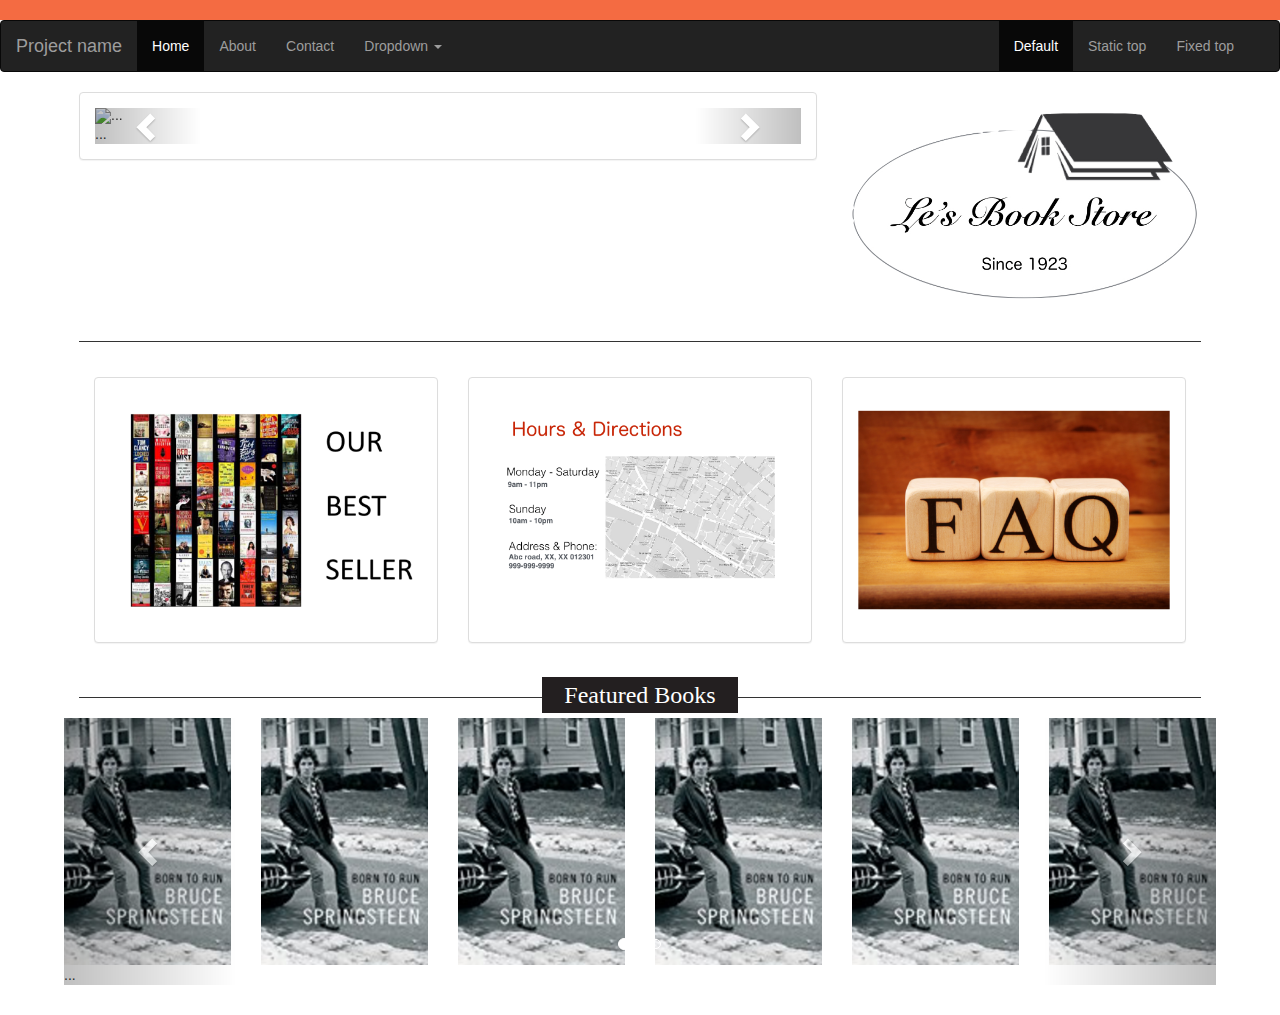
==== src/main/resources/templates/index.html @ 237b849d "index.html - added apple-touch icon in <head>" ====
<!doctype html>
<html lang="en" xmlns:th="http://www.w3.org/1999/xhtml">
<head>
    <meta charset="utf-8"/>
    <meta http-equiv="X-UA-Compatible" content="IE=edge"/>

    <title>Navbar Template for Bootstrap</title>

    <!-- Bootstrap core CSS -->
    <link th:href="@{/css/bootstrap.min.css}" href="../static/css/bootstrap.min.css" rel="stylesheet"/>

    <link th:href="@{/css/non-responsive.css}" href="../static/css/non-responsive.css" rel="stylesheet"/>

    <!-- Custom styles for this template -->
    <link th:href="@{/css/style.css}" href="../static/css/style.css" rel="stylesheet"/>

    <link rel="icon" th:href="@{/image/apple-touch-icon.png}" href="../static/image/apple-touch-icon.png"/>
</head>

<body>
<div class="page-top" style="width : 100%; height : 20px; background-color : #f46b42;"></div>
<!-- Static navbar -->
<nav class="navbar navbar-default navbar-inverse">
    <div class="container-fluid">
        <div class="navbar-header">
            <button type="button" class="navbar-toggle collapsed" data-toggle="collapse" data-target="#navbar"
                    aria-expanded="false" aria-controls="navbar">
                <span class="sr-only">Toggle navigation</span>
                <span class="icon-bar"></span>
                <span class="icon-bar"></span>
                <span class="icon-bar"></span>
            </button>
            <a class="navbar-brand" href="#">Project name</a>
        </div>
        <div id="navbar" class="navbar-collapse collapse">
            <ul class="nav navbar-nav">
                <li class="active"><a href="#">Home</a></li>
                <li><a href="#">About</a></li>
                <li><a href="#">Contact</a></li>
                <li class="dropdown">
                    <a href="#" class="dropdown-toggle"
                       data-toggle="dropdown" role="button" aria-haspopup="true"
                       aria-expanded="false">Dropdown <span class="caret"></span></a>
                    <ul class="dropdown-menu">
                        <li><a href="#">Action</a></li>
                        <li><a href="#">Another action</a></li>
                        <li><a href="#">Something else here</a></li>
                        <li role="separator" class="divider"></li>
                        <li class="dropdown-header">Nav header</li>
                        <li><a href="#">Separated link</a></li>
                        <li><a href="#">One more separated link</a></li>
                    </ul>
                </li>
            </ul>
            <ul class="nav navbar-nav navbar-right">
                <li class="active"><a href="./">Default <span class="sr-only">(current)</span></a></li>
                <li><a href="../navbar-static-top/">Static top</a></li>
                <li><a href="../navbar-fixed-top/">Fixed top</a></li>
            </ul>
        </div><!--/.nav-collapse -->
    </div><!--/.container-fluid -->
</nav>


<div class="container">
    <div class="row">

        <!--        carousel-->
        <div class="col-xs-8">
            <div class="panel panel-default">
                <div class="panel-body">
                    <div id="carousel-example-generic" class="carousel slide" data-ride="carousel">
                        <!-- Indicators -->
                        <ol class="carousel-indicators">
                            <li data-target="#carousel-example-generic" data-slide-to="0" class="active"></li>
                            <li data-target="#carousel-example-generic" data-slide-to="1"></li>
                            <li data-target="#carousel-example-generic" data-slide-to="2"></li>
                        </ol>

                        <!-- Wrapper for slides -->
                        <div class="carousel-inner" role="listbox">
                            <div class="item active">
                                <img src="http://placekitten.com/1600/500" alt="..."/>
                                <div class="carousel-caption">
                                    <h4>First Thumbnail Label</h4>
                                    <p>Contrary to popular belief, Lorem Ipsum is not simply random text. It has roots
                                        in a
                                        piece of classical Latin literature from 45 BC, making it over 2000 years
                                        old.</p>
                                </div>
                            </div>
                            <div class="item">
                                <img src="http://placekitten.com/1600/500" alt="..."/>
                                <div class="carousel-caption">
                                    <h4>First Thumbnail Label</h4>
                                    <p>Contrary to popular belief, Lorem Ipsum is not simply random text. It has roots
                                        in a
                                        piece of classical Latin literature from 45 BC, making it over 2000 years
                                        old.</p>
                                </div>
                            </div>
                            <div class="item">
                                <img src="http://placekitten.com/1600/500" alt="..."/>
                                <div class="carousel-caption">
                                    <h4>First Thumbnail Label</h4>
                                    <p>Contrary to popular belief, Lorem Ipsum is not simply random text. It has roots
                                        in a
                                        piece of classical Latin literature from 45 BC, making it over 2000 years
                                        old.</p>
                                </div>
                            </div>
                            ...
                        </div>

                        <!-- Controls -->
                        <a class="left carousel-control" href="#carousel-example-generic" role="button"
                           data-slide="prev">
                            <span class="glyphicon glyphicon-chevron-left" aria-hidden="true"></span>
                            <span class="sr-only">Previous</span>
                        </a>
                        <a class="right carousel-control" href="#carousel-example-generic" role="button"
                           data-slide="next">
                            <span class="glyphicon glyphicon-chevron-right" aria-hidden="true"></span>
                            <span class="sr-only">Next</span>
                        </a>
                    </div>
                </div>
            </div>
        </div>
        <div class="col-xs-4">
            <img th:src="@{/image/logo.png}" src="../static/image/logo.png" class="img-responsive" alt="..."/>
        </div>
    </div>

    <hr/>

    <div class="col">
        <div class="col-xs-4">
            <div class="panel panel-default">
                <div class="panel-body">
                    <img th:src="@{/image/bestseller.png}" src="../static/image/bestseller.png" class="img-responsive"
                         alt="..."/>
                </div>
            </div>
        </div>
        <div class="col-xs-4">
            <div class="panel panel-default">
                <div class="panel-body">
                    <img th:src="@{/image/hours.png}" src="../static/image/hours.png" class="img-responsive" alt="..."/>
                </div>
            </div>
        </div>
        <div class="col-xs-4">
            <div class="panel panel-default">
                <div class="panel-body">
                    <img th:src="@{/image/faq.png}" src="../static/image/faq.png" class="img-responsive" alt="..."/>
                </div>
            </div>
        </div>
    </div>

    <div>
        <div class="home-headline"><span> Featured Books </span></div>
        <hr style="margin-top: -15px"/>
    </div>

    <div class="row">
        <div id="featured-books" class="carousel slide" data-ride="carousel">
            <!-- Indicators -->
            <ol class="carousel-indicators">
                <li data-target="#featured-books" data-slide-to="0" class="active"></li>
                <li data-target="#featured-books" data-slide-to="1"></li>
                <li data-target="#featured-books" data-slide-to="2"></li>
            </ol>

            <!-- Wrapper for slides -->
            <div class="carousel-inner" role="listbox">
                <div class="item active">
                    <div class="row">
                        <div class="col-xs-2"><img th:src="@{/image/book1.png}" src="../static/image/book1.png"
                                                   alt="..." style="width: 167px"/></div>
                        <div class="col-xs-2"><img th:src="@{/image/book1.png}" src="../static/image/book1.png"
                                                   alt="..." style="width: 167px"/></div>
                        <div class="col-xs-2"><img th:src="@{/image/book1.png}" src="../static/image/book1.png"
                                                   alt="..." style="width: 167px"/></div>
                        <div class="col-xs-2"><img th:src="@{/image/book1.png}" src="../static/image/book1.png"
                                                   alt="..." style="width: 167px"/></div>
                        <div class="col-xs-2"><img th:src="@{/image/book1.png}" src="../static/image/book1.png"
                                                   alt="..." style="width: 167px"/></div>
                        <div class="col-xs-2"><img th:src="@{/image/book1.png}" src="../static/image/book1.png"
                                                   alt="..." style="width: 167px"/></div>
                    </div>
                </div>
                <div class="item">
                    <div class="row">
                        <div class="col-xs-2"><img th:src="@{/image/book1.png}" src="../static/image/book1.png"
                                                   alt="..." style="width: 167px"/></div>
                        <div class="col-xs-2"><img th:src="@{/image/book1.png}" src="../static/image/book1.png"
                                                   alt="..." style="width: 167px"/></div>
                        <div class="col-xs-2"><img th:src="@{/image/book1.png}" src="../static/image/book1.png"
                                                   alt="..." style="width: 167px"/></div>
                        <div class="col-xs-2"><img th:src="@{/image/book1.png}" src="../static/image/book1.png"
                                                   alt="..." style="width: 167px"/></div>
                        <div class="col-xs-2"><img th:src="@{/image/book1.png}" src="../static/image/book1.png"
                                                   alt="..." style="width: 167px"/></div>
                        <div class="col-xs-2"><img th:src="@{/image/book1.png}" src="../static/image/book1.png"
                                                   alt="..." style="width: 167px"/></div>
                    </div>
                </div>
                <div class="item">
                    <div class="row">
                        <div class="col-xs-2"><img th:src="@{/image/book1.png}" src="../static/image/book1.png"
                                                   alt="..." style="width: 167px"/></div>
                        <div class="col-xs-2"><img th:src="@{/image/book1.png}" src="../static/image/book1.png"
                                                   alt="..." style="width: 167px"/></div>
                        <div class="col-xs-2"><img th:src="@{/image/book1.png}" src="../static/image/book1.png"
                                                   alt="..." style="width: 167px"/></div>
                        <div class="col-xs-2"><img th:src="@{/image/book1.png}" src="../static/image/book1.png"
                                                   alt="..." style="width: 167px"/></div>
                        <div class="col-xs-2"><img th:src="@{/image/book1.png}" src="../static/image/book1.png"
                                                   alt="..." style="width: 167px"/></div>
                        <div class="col-xs-2"><img th:src="@{/image/book1.png}" src="../static/image/book1.png"
                                                   alt="..." style="width: 167px"/></div>
                    </div>
                </div>
                ...
            </div>

            <!-- Controls -->
            <a class="left carousel-control" href="#featured-books" role="button"
               data-slide="prev">
                <span class="glyphicon glyphicon-chevron-left" aria-hidden="true"></span>
                <span class="sr-only">Previous</span>
            </a>
            <a class="right carousel-control" href="#featured-books" role="button"
               data-slide="next">
                <span class="glyphicon glyphicon-chevron-right" aria-hidden="true"></span>
                <span class="sr-only">Next</span>
            </a>
        </div>
    </div>

</div> <!-- End of container -->


<!-- Bootstrap core JavaScript
================================================== -->
<!-- Placed at the end of the document so the pages load faster -->
<script src="https://code.jquery.com/jquery-1.12.4.min.js"
        integrity="sha384-nvAa0+6Qg9clwYCGGPpDQLVpLNn0fRaROjHqs13t4Ggj3Ez50XnGQqc/r8MhnRDZ"
        crossorigin="anonymous"></script>

<script th:src="@{/js/bootstrap.min.js}" href="../static/js/bootstrap.min.js"></script>

</body>
</html>
---- src/main/resources/static/css/non-responsive.css ----
/* Template-specific stuff
 *
 * Customizations just for the template; these are not necessary for anything
 * with disabling the responsiveness.
 */

/* Account for fixed navbar */
body {
    padding-top: 70px;
    padding-bottom: 30px;
}

body,
.navbar-fixed-top,
.navbar-fixed-bottom {
    min-width: 970px;
}

/* Don't let the lead text change font-size. */
.lead {
    font-size: 16px;
}

/* Finesse the page header spacing */
.page-header {
    margin-bottom: 30px;
}
.page-header .lead {
    margin-bottom: 10px;
}


/* Non-responsive overrides
 *
 * Utilize the following CSS to disable the responsive-ness of the container,
 * grid system, and navbar.
 */

/* Reset the container */
.container {
    width: 970px;
    max-width: none !important;
}

/* Demonstrate the grids */
.col-xs-4 {
    padding-top: 15px;
    padding-bottom: 15px;
    /*background-color: #eee;*/
    /*background-color: rgba(86,61,124,.15);*/
    /*border: 1px solid #ddd;*/
    /*border: 1px solid rgba(86,61,124,.2);*/
}

.container .navbar-header,
.container .navbar-collapse {
    margin-right: 0;
    margin-left: 0;
}

/* Always float the navbar header */
.navbar-header {
    float: left;
}

/* Undo the collapsing navbar */
.navbar-collapse {
    display: block !important;
    height: auto !important;
    padding-bottom: 0;
    overflow: visible !important;
    visibility: visible !important;
}

.navbar-toggle {
    display: none;
}
.navbar-collapse {
    border-top: 0;
}

.navbar-brand {
    margin-left: -15px;
}

/* Always apply the floated nav */
.navbar-nav {
    float: left;
    margin: 0;
}
.navbar-nav > li {
    float: left;
}
.navbar-nav > li > a {
    padding: 15px;
}

/* Redeclare since we override the float above */
.navbar-nav.navbar-right {
    float: right;
}

/* Undo custom dropdowns */
.navbar .navbar-nav .open .dropdown-menu {
    position: absolute;
    float: left;
    background-color: #fff;
    border: 1px solid #ccc;
    border: 1px solid rgba(0, 0, 0, .15);
    border-width: 0 1px 1px;
    border-radius: 0 0 4px 4px;
    -webkit-box-shadow: 0 6px 12px rgba(0, 0, 0, .175);
    box-shadow: 0 6px 12px rgba(0, 0, 0, .175);
}
.navbar-default .navbar-nav .open .dropdown-menu > li > a {
    color: #333;
}
.navbar .navbar-nav .open .dropdown-menu > li > a:hover,
.navbar .navbar-nav .open .dropdown-menu > li > a:focus,
.navbar .navbar-nav .open .dropdown-menu > .active > a,
.navbar .navbar-nav .open .dropdown-menu > .active > a:hover,
.navbar .navbar-nav .open .dropdown-menu > .active > a:focus {
    color: #fff !important;
    background-color: #428bca !important;
}
.navbar .navbar-nav .open .dropdown-menu > .disabled > a,
.navbar .navbar-nav .open .dropdown-menu > .disabled > a:hover,
.navbar .navbar-nav .open .dropdown-menu > .disabled > a:focus {
    color: #999 !important;
    background-color: transparent !important;
}

/* Undo form expansion */
.navbar-form {
    float: left;
    width: auto;
    padding-top: 0;
    padding-bottom: 0;
    margin-right: 0;
    margin-left: 0;
    border: 0;
    -webkit-box-shadow: none;
    box-shadow: none;
}

/* Copy-pasted from forms.less since we mixin the .form-inline styles. */
.navbar-form .form-group {
    display: inline-block;
    margin-bottom: 0;
    vertical-align: middle;
}

.navbar-form .form-control {
    display: inline-block;
    width: auto;
    vertical-align: middle;
}

.navbar-form .form-control-static {
    display: inline-block;
}

.navbar-form .input-group {
    display: inline-table;
    vertical-align: middle;
}

.navbar-form .input-group .input-group-addon,
.navbar-form .input-group .input-group-btn,
.navbar-form .input-group .form-control {
    width: auto;
}

.navbar-form .input-group > .form-control {
    width: 100%;
}

.navbar-form .control-label {
    margin-bottom: 0;
    vertical-align: middle;
}

.navbar-form .radio,
.navbar-form .checkbox {
    display: inline-block;
    margin-top: 0;
    margin-bottom: 0;
    vertical-align: middle;
}

.navbar-form .radio label,
.navbar-form .checkbox label {
    padding-left: 0;
}

.navbar-form .radio input[type="radio"],
.navbar-form .checkbox input[type="checkbox"] {
    position: relative;
    margin-left: 0;
}

.navbar-form .has-feedback .form-control-feedback {
    top: 0;
}

/* Undo inline form compaction on small screens */
.form-inline .form-group {
    display: inline-block;
    margin-bottom: 0;
    vertical-align: middle;
}

.form-inline .form-control {
    display: inline-block;
    width: auto;
    vertical-align: middle;
}

.form-inline .form-control-static {
    display: inline-block;
}

.form-inline .input-group {
    display: inline-table;
    vertical-align: middle;
}
.form-inline .input-group .input-group-addon,
.form-inline .input-group .input-group-btn,
.form-inline .input-group .form-control {
    width: auto;
}

.form-inline .input-group > .form-control {
    width: 100%;
}

.form-inline .control-label {
    margin-bottom: 0;
    vertical-align: middle;
}

.form-inline .radio,
.form-inline .checkbox {
    display: inline-block;
    margin-top: 0;
    margin-bottom: 0;
    vertical-align: middle;
}
.form-inline .radio label,
.form-inline .checkbox label {
    padding-left: 0;
}

.form-inline .radio input[type="radio"],
.form-inline .checkbox input[type="checkbox"] {
    position: relative;
    margin-left: 0;
}

.form-inline .has-feedback .form-control-feedback {
    top: 0;
}
---- src/main/resources/static/css/style.css ----
body {

}

.box {
    border: 1px solid red;
}

.container {
    width: 90%;
}

.home-headline {
    font-family: 'Times New Roman', Times, serif;
    font-size:24px;
    color: #fff;
    margin: auto;
    text-align: center;
    margin-top: -13px;
}

.home-headline span {
    background-color: #231F20;
    padding: 5px 22px;
}
hr {
    border: none;
    height: 1px;
    color: #333;
    background-color: #333;
}

.navbar {
    margin-bottom: 20px;
}

.page-top {
    margin-top: -70px;
}
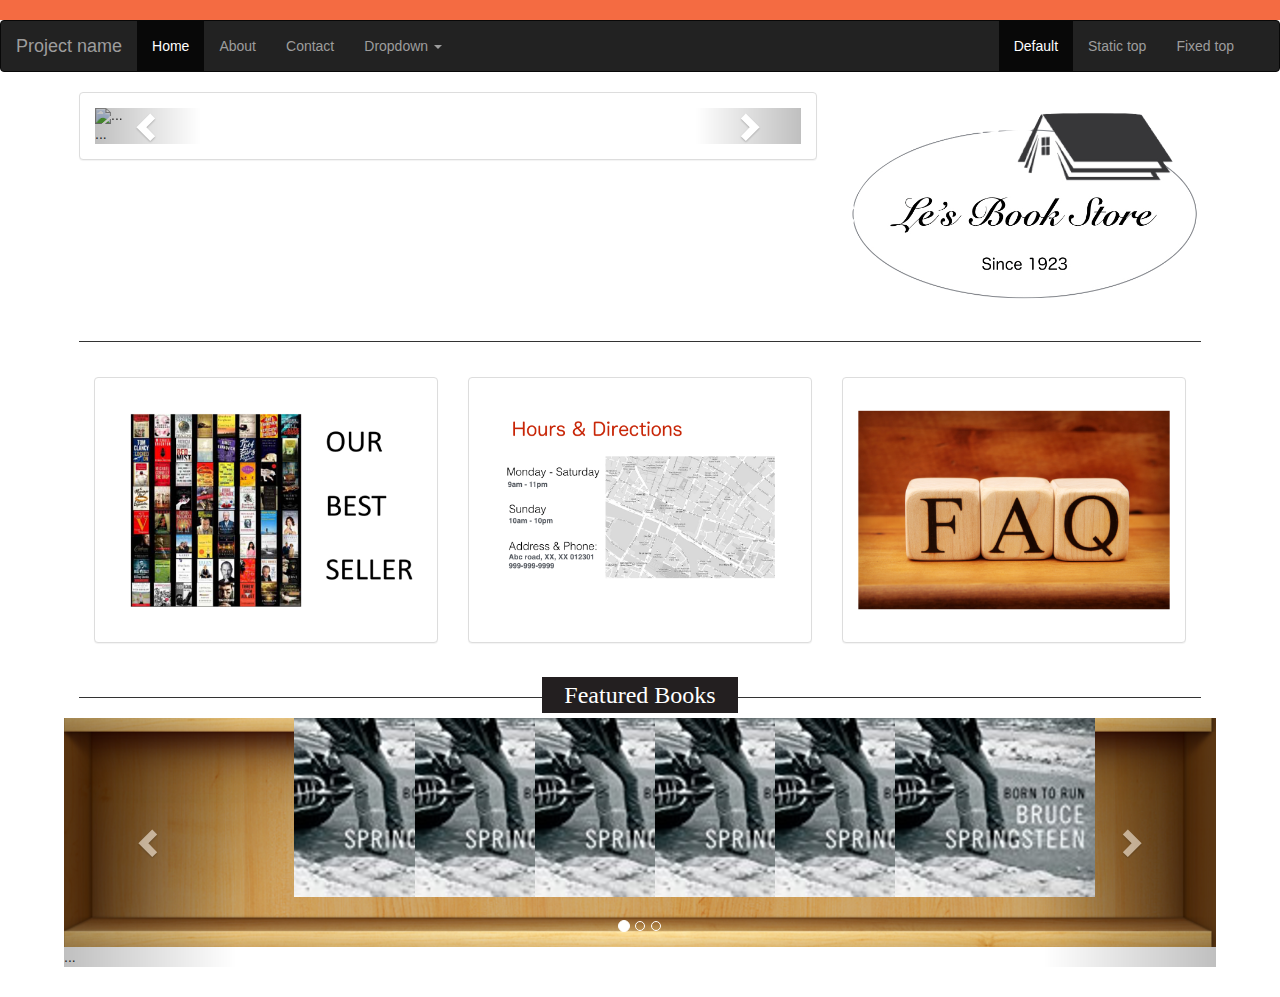
==== commit e3acd827: "index.htm - added background for Featured Books carousel (shelf.png)" ====
--- a/src/main/resources/templates/index.html
+++ b/src/main/resources/templates/index.html
@@ -1,4 +1,3 @@
-
 <!doctype html>
 <html lang="en" xmlns:th="http://www.w3.org/1999/xhtml">
 <head>
@@ -177,51 +176,63 @@
             <!-- Wrapper for slides -->
             <div class="carousel-inner" role="listbox">
                 <div class="item active">
-                    <div class="row">
-                        <div class="col-xs-2"><img th:src="@{/image/book1.png}" src="../static/image/book1.png"
-                                                   alt="..." style="width: 167px"/></div>
-                        <div class="col-xs-2"><img th:src="@{/image/book1.png}" src="../static/image/book1.png"
-                                                   alt="..." style="width: 167px"/></div>
-                        <div class="col-xs-2"><img th:src="@{/image/book1.png}" src="../static/image/book1.png"
-                                                   alt="..." style="width: 167px"/></div>
-                        <div class="col-xs-2"><img th:src="@{/image/book1.png}" src="../static/image/book1.png"
-                                                   alt="..." style="width: 167px"/></div>
-                        <div class="col-xs-2"><img th:src="@{/image/book1.png}" src="../static/image/book1.png"
-                                                   alt="..." style="width: 167px"/></div>
-                        <div class="col-xs-2"><img th:src="@{/image/book1.png}" src="../static/image/book1.png"
-                                                   alt="..." style="width: 167px"/></div>
+                    <img th:src="@{/image/shelf.png}" src="../static/image/shelf.png" class="img-responsive"/>
+                    <div class="carousel-caption">
+                        <div class="row">
+                            <div class="col-xs-2"><img th:src="@{/image/book1.png}" src="../static/image/book1.png"
+                                                       alt="..."/></div>
+                            <div class="col-xs-2"><img th:src="@{/image/book1.png}" src="../static/image/book1.png"
+                                                       alt="..."/></div>
+                            <div class="col-xs-2"><img th:src="@{/image/book1.png}" src="../static/image/book1.png"
+                                                       alt="..."/></div>
+                            <div class="col-xs-2"><img th:src="@{/image/book1.png}" src="../static/image/book1.png"
+                                                       alt="..."/></div>
+                            <div class="col-xs-2"><img th:src="@{/image/book1.png}" src="../static/image/book1.png"
+                                                       alt="..."/></div>
+                            <div class="col-xs-2"><img th:src="@{/image/book1.png}" src="../static/image/book1.png"
+                                                       alt="..."/>
+                            </div>
+                        </div>
                     </div>
                 </div>
                 <div class="item">
-                    <div class="row">
-                        <div class="col-xs-2"><img th:src="@{/image/book1.png}" src="../static/image/book1.png"
-                                                   alt="..." style="width: 167px"/></div>
-                        <div class="col-xs-2"><img th:src="@{/image/book1.png}" src="../static/image/book1.png"
-                                                   alt="..." style="width: 167px"/></div>
-                        <div class="col-xs-2"><img th:src="@{/image/book1.png}" src="../static/image/book1.png"
-                                                   alt="..." style="width: 167px"/></div>
-                        <div class="col-xs-2"><img th:src="@{/image/book1.png}" src="../static/image/book1.png"
-                                                   alt="..." style="width: 167px"/></div>
-                        <div class="col-xs-2"><img th:src="@{/image/book1.png}" src="../static/image/book1.png"
-                                                   alt="..." style="width: 167px"/></div>
-                        <div class="col-xs-2"><img th:src="@{/image/book1.png}" src="../static/image/book1.png"
-                                                   alt="..." style="width: 167px"/></div>
+                    <img th:src="@{/image/shelf.png}" src="../static/image/shelf.png" class="img-responsive"/>
+                    <div class="carousel-caption">
+                        <div class="row">
+                            <div class="col-xs-2"><img th:src="@{/image/book1.png}" src="../static/image/book1.png"
+                                                       alt="..."/></div>
+                            <div class="col-xs-2"><img th:src="@{/image/book1.png}" src="../static/image/book1.png"
+                                                       alt="..."/></div>
+                            <div class="col-xs-2"><img th:src="@{/image/book1.png}" src="../static/image/book1.png"
+                                                       alt="..."/></div>
+                            <div class="col-xs-2"><img th:src="@{/image/book1.png}" src="../static/image/book1.png"
+                                                       alt="..."/></div>
+                            <div class="col-xs-2"><img th:src="@{/image/book1.png}" src="../static/image/book1.png"
+                                                       alt="..."/></div>
+                            <div class="col-xs-2"><img th:src="@{/image/book1.png}" src="../static/image/book1.png"
+                                                       alt="..."/>
+                            </div>
+                        </div>
                     </div>
                 </div>
                 <div class="item">
-                    <div class="row">
-                        <div class="col-xs-2"><img th:src="@{/image/book1.png}" src="../static/image/book1.png"
-                                                   alt="..." style="width: 167px"/></div>
-                        <div class="col-xs-2"><img th:src="@{/image/book1.png}" src="../static/image/book1.png"
-                                                   alt="..." style="width: 167px"/></div>
-                        <div class="col-xs-2"><img th:src="@{/image/book1.png}" src="../static/image/book1.png"
-                                                   alt="..." style="width: 167px"/></div>
-                        <div class="col-xs-2"><img th:src="@{/image/book1.png}" src="../static/image/book1.png"
-                                                   alt="..." style="width: 167px"/></div>
-                        <div class="col-xs-2"><img th:src="@{/image/book1.png}" src="../static/image/book1.png"
-                                                   alt="..." style="width: 167px"/></div>
-                        <div class="col-xs-2"><img th:src="@{/image/book1.png}" src="../static/image/book1.png"
-                                                   alt="..." style="width: 167px"/></div>
+                    <img th:src="@{/image/shelf.png}" src="../static/image/shelf.png" class="img-responsive"/>
+                    <div class="carousel-caption">
+                        <div class="row">
+                            <div class="col-xs-2"><img th:src="@{/image/book1.png}" src="../static/image/book1.png"
+                                                       alt="..."/></div>
+                            <div class="col-xs-2"><img th:src="@{/image/book1.png}" src="../static/image/book1.png"
+                                                       alt="..."/></div>
+                            <div class="col-xs-2"><img th:src="@{/image/book1.png}" src="../static/image/book1.png"
+                                                       alt="..."/></div>
+                            <div class="col-xs-2"><img th:src="@{/image/book1.png}" src="../static/image/book1.png"
+                                                       alt="..."/></div>
+                            <div class="col-xs-2"><img th:src="@{/image/book1.png}" src="../static/image/book1.png"
+                                                       alt="..."/></div>
+                            <div class="col-xs-2"><img th:src="@{/image/book1.png}" src="../static/image/book1.png"
+                                                       alt="..."/>
+                            </div>
+                        </div>
                     </div>
                 </div>
                 ...
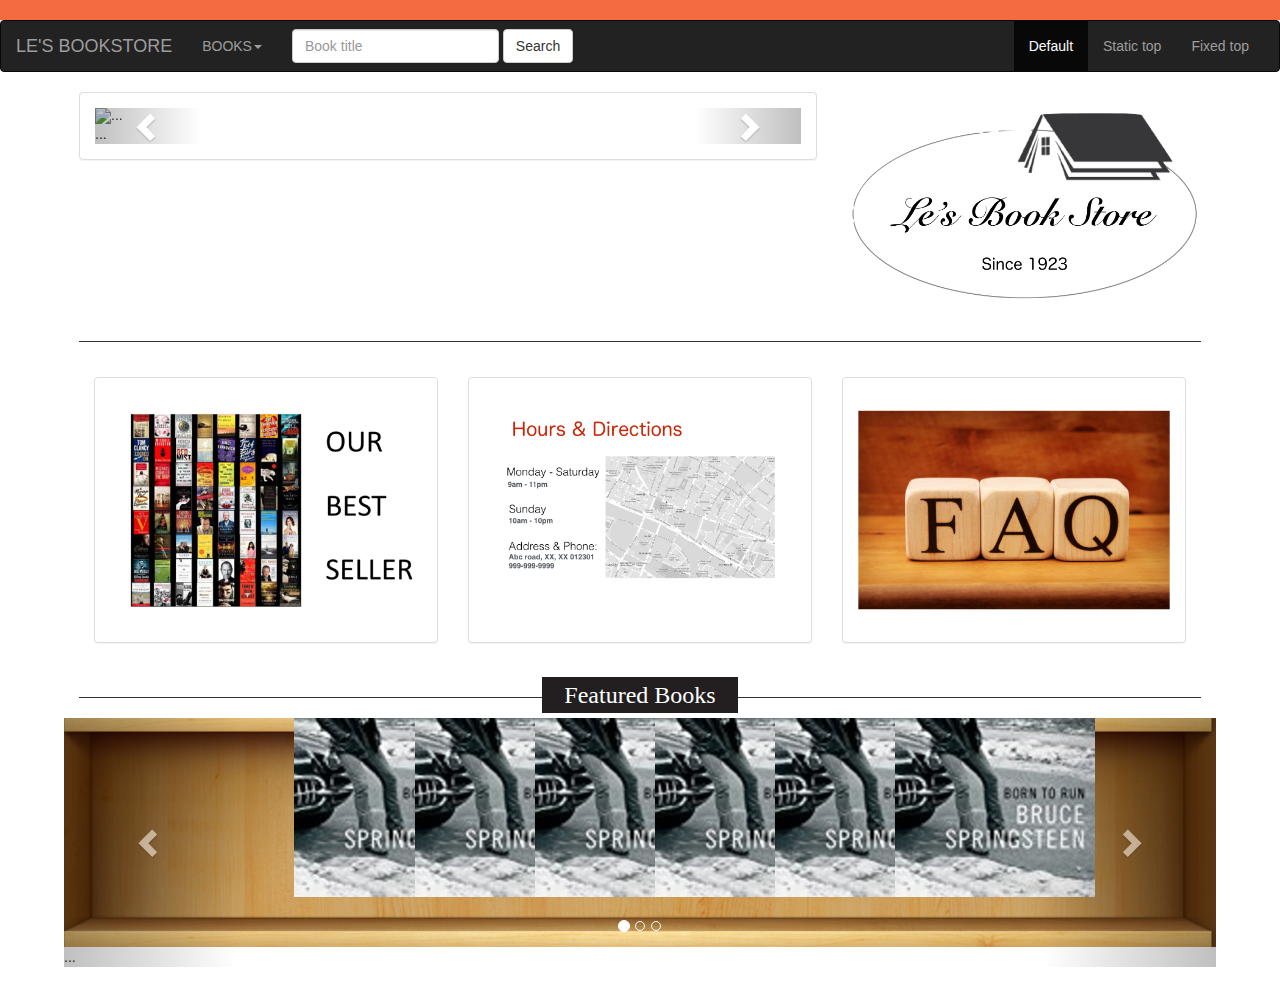
==== commit 218b4abe: "index.htm - modifications on navbar" ====
--- a/src/main/resources/templates/index.html
+++ b/src/main/resources/templates/index.html
@@ -23,34 +23,26 @@
 <nav class="navbar navbar-default navbar-inverse">
     <div class="container-fluid">
         <div class="navbar-header">
-            <button type="button" class="navbar-toggle collapsed" data-toggle="collapse" data-target="#navbar"
-                    aria-expanded="false" aria-controls="navbar">
-                <span class="sr-only">Toggle navigation</span>
-                <span class="icon-bar"></span>
-                <span class="icon-bar"></span>
-                <span class="icon-bar"></span>
-            </button>
-            <a class="navbar-brand" href="#">Project name</a>
-        </div>
-        <div id="navbar" class="navbar-collapse collapse">
-            <ul class="nav navbar-nav">
-                <li class="active"><a href="#">Home</a></li>
-                <li><a href="#">About</a></li>
-                <li><a href="#">Contact</a></li>
+            <a class="navbar-brand" href="#">LE'S BOOKSTORE</a>
+        </div>
+        <div id="navbar">
+            <ul class="nav navbar-nav navbar-left">
                 <li class="dropdown">
                     <a href="#" class="dropdown-toggle"
                        data-toggle="dropdown" role="button" aria-haspopup="true"
-                       aria-expanded="false">Dropdown <span class="caret"></span></a>
+                       aria-expanded="false">BOOKS<span class="caret"></span></a>
                     <ul class="dropdown-menu">
-                        <li><a href="#">Action</a></li>
-                        <li><a href="#">Another action</a></li>
-                        <li><a href="#">Something else here</a></li>
-                        <li role="separator" class="divider"></li>
-                        <li class="dropdown-header">Nav header</li>
-                        <li><a href="#">Separated link</a></li>
-                        <li><a href="#">One more separated link</a></li>
+                        <li><a href="#">Browse the bookshelf</a></li>
+                        <li><a href="#">Store hours &#38; Directions</a></li>
+                        <li><a href="#">FAQ</a></li>
                     </ul>
                 </li>
+                <form class="navbar-form">
+                    <div class="form-group">
+                        <input type="text" name="keyword" class="form-control" placeholder="Book title" />
+                    </div>
+                    <button type="submit" class="btn btn-default">Search</button>
+                </form>
             </ul>
             <ul class="nav navbar-nav navbar-right">
                 <li class="active"><a href="./">Default <span class="sr-only">(current)</span></a></li>
@@ -173,24 +165,36 @@
                 <li data-target="#featured-books" data-slide-to="2"></li>
             </ol>
 
+
+
+
+
+
+
+
             <!-- Wrapper for slides -->
             <div class="carousel-inner" role="listbox">
                 <div class="item active">
                     <img th:src="@{/image/shelf.png}" src="../static/image/shelf.png" class="img-responsive"/>
                     <div class="carousel-caption">
                         <div class="row">
-                            <div class="col-xs-2"><img th:src="@{/image/book1.png}" src="../static/image/book1.png"
-                                                       alt="..."/></div>
-                            <div class="col-xs-2"><img th:src="@{/image/book1.png}" src="../static/image/book1.png"
-                                                       alt="..."/></div>
-                            <div class="col-xs-2"><img th:src="@{/image/book1.png}" src="../static/image/book1.png"
-                                                       alt="..."/></div>
-                            <div class="col-xs-2"><img th:src="@{/image/book1.png}" src="../static/image/book1.png"
-                                                       alt="..."/></div>
-                            <div class="col-xs-2"><img th:src="@{/image/book1.png}" src="../static/image/book1.png"
-                                                       alt="..."/></div>
-                            <div class="col-xs-2"><img th:src="@{/image/book1.png}" src="../static/image/book1.png"
-                                                       alt="..."/>
+                            <div class="col-xs-2">
+                                <img th:src="@{/image/book1.png}" src="../static/image/book1.png" alt="..."/>
+                            </div>
+                            <div class="col-xs-2">
+                                <img th:src="@{/image/book1.png}" src="../static/image/book1.png" alt="..."/>
+                            </div>
+                            <div class="col-xs-2">
+                                <img th:src="@{/image/book1.png}" src="../static/image/book1.png" alt="..."/>
+                            </div>
+                            <div class="col-xs-2">
+                                <img th:src="@{/image/book1.png}" src="../static/image/book1.png" alt="..."/>
+                            </div>
+                            <div class="col-xs-2">
+                                <img th:src="@{/image/book1.png}" src="../static/image/book1.png" alt="..."/>
+                            </div>
+                            <div class="col-xs-2">
+                                <img th:src="@{/image/book1.png}" src="../static/image/book1.png" alt="..."/>
                             </div>
                         </div>
                     </div>
@@ -199,18 +203,23 @@
                     <img th:src="@{/image/shelf.png}" src="../static/image/shelf.png" class="img-responsive"/>
                     <div class="carousel-caption">
                         <div class="row">
-                            <div class="col-xs-2"><img th:src="@{/image/book1.png}" src="../static/image/book1.png"
-                                                       alt="..."/></div>
-                            <div class="col-xs-2"><img th:src="@{/image/book1.png}" src="../static/image/book1.png"
-                                                       alt="..."/></div>
-                            <div class="col-xs-2"><img th:src="@{/image/book1.png}" src="../static/image/book1.png"
-                                                       alt="..."/></div>
-                            <div class="col-xs-2"><img th:src="@{/image/book1.png}" src="../static/image/book1.png"
-                                                       alt="..."/></div>
-                            <div class="col-xs-2"><img th:src="@{/image/book1.png}" src="../static/image/book1.png"
-                                                       alt="..."/></div>
-                            <div class="col-xs-2"><img th:src="@{/image/book1.png}" src="../static/image/book1.png"
-                                                       alt="..."/>
+                            <div class="col-xs-2">
+                                <img th:src="@{/image/book1.png}" src="../static/image/book1.png" alt="..."/>
+                            </div>
+                            <div class="col-xs-2">
+                                <img th:src="@{/image/book1.png}" src="../static/image/book1.png" alt="..."/>
+                            </div>
+                            <div class="col-xs-2">
+                                <img th:src="@{/image/book1.png}" src="../static/image/book1.png" alt="..."/>
+                            </div>
+                            <div class="col-xs-2">
+                                <img th:src="@{/image/book1.png}" src="../static/image/book1.png" alt="..."/>
+                            </div>
+                            <div class="col-xs-2">
+                                <img th:src="@{/image/book1.png}" src="../static/image/book1.png" alt="..."/>
+                            </div>
+                            <div class="col-xs-2">
+                                <img th:src="@{/image/book1.png}" src="../static/image/book1.png" alt="..."/>
                             </div>
                         </div>
                     </div>
@@ -219,18 +228,23 @@
                     <img th:src="@{/image/shelf.png}" src="../static/image/shelf.png" class="img-responsive"/>
                     <div class="carousel-caption">
                         <div class="row">
-                            <div class="col-xs-2"><img th:src="@{/image/book1.png}" src="../static/image/book1.png"
-                                                       alt="..."/></div>
-                            <div class="col-xs-2"><img th:src="@{/image/book1.png}" src="../static/image/book1.png"
-                                                       alt="..."/></div>
-                            <div class="col-xs-2"><img th:src="@{/image/book1.png}" src="../static/image/book1.png"
-                                                       alt="..."/></div>
-                            <div class="col-xs-2"><img th:src="@{/image/book1.png}" src="../static/image/book1.png"
-                                                       alt="..."/></div>
-                            <div class="col-xs-2"><img th:src="@{/image/book1.png}" src="../static/image/book1.png"
-                                                       alt="..."/></div>
-                            <div class="col-xs-2"><img th:src="@{/image/book1.png}" src="../static/image/book1.png"
-                                                       alt="..."/>
+                            <div class="col-xs-2">
+                                <img th:src="@{/image/book1.png}" src="../static/image/book1.png" alt="..."/>
+                            </div>
+                            <div class="col-xs-2">
+                                <img th:src="@{/image/book1.png}" src="../static/image/book1.png" alt="..."/>
+                            </div>
+                            <div class="col-xs-2">
+                                <img th:src="@{/image/book1.png}" src="../static/image/book1.png" alt="..."/>
+                            </div>
+                            <div class="col-xs-2">
+                                <img th:src="@{/image/book1.png}" src="../static/image/book1.png" alt="..."/>
+                            </div>
+                            <div class="col-xs-2">
+                                <img th:src="@{/image/book1.png}" src="../static/image/book1.png" alt="..."/>
+                            </div>
+                            <div class="col-xs-2">
+                                <img th:src="@{/image/book1.png}" src="../static/image/book1.png" alt="..."/>
                             </div>
                         </div>
                     </div>
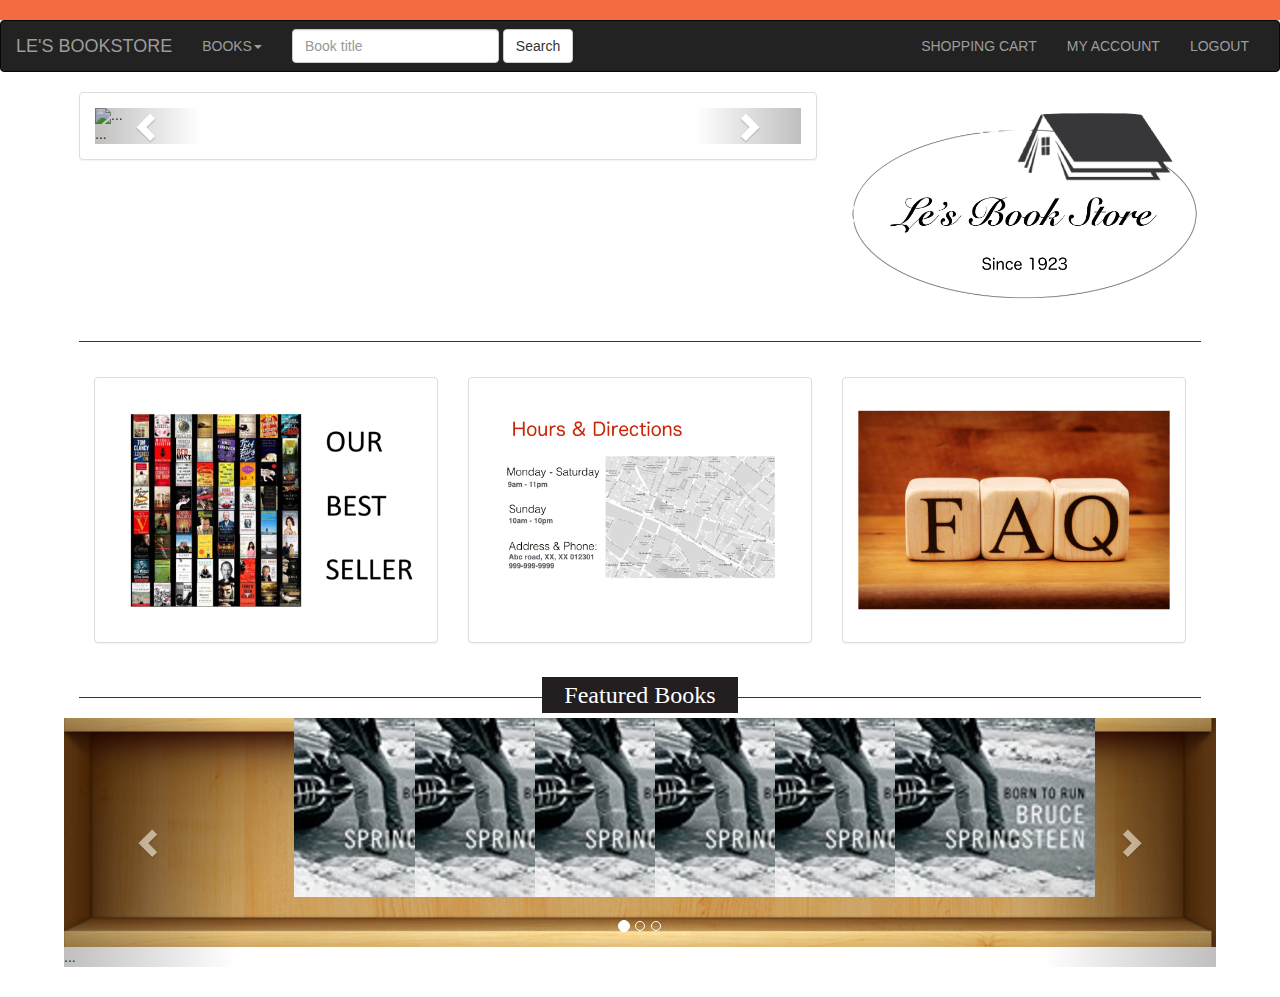
==== commit 65405731: "index.htm - next navbar modifications (adding text SHOPPING CART, MY ACCOUNT, LOGOUT)" ====
--- a/src/main/resources/templates/index.html
+++ b/src/main/resources/templates/index.html
@@ -45,9 +45,9 @@
                 </form>
             </ul>
             <ul class="nav navbar-nav navbar-right">
-                <li class="active"><a href="./">Default <span class="sr-only">(current)</span></a></li>
-                <li><a href="../navbar-static-top/">Static top</a></li>
-                <li><a href="../navbar-fixed-top/">Fixed top</a></li>
+                <li><a href="#">SHOPPING CART</a></li>
+                <li><a href="#">MY ACCOUNT</a></li>
+                <li><a href="#">LOGOUT</a></li>
             </ul>
         </div><!--/.nav-collapse -->
     </div><!--/.container-fluid -->
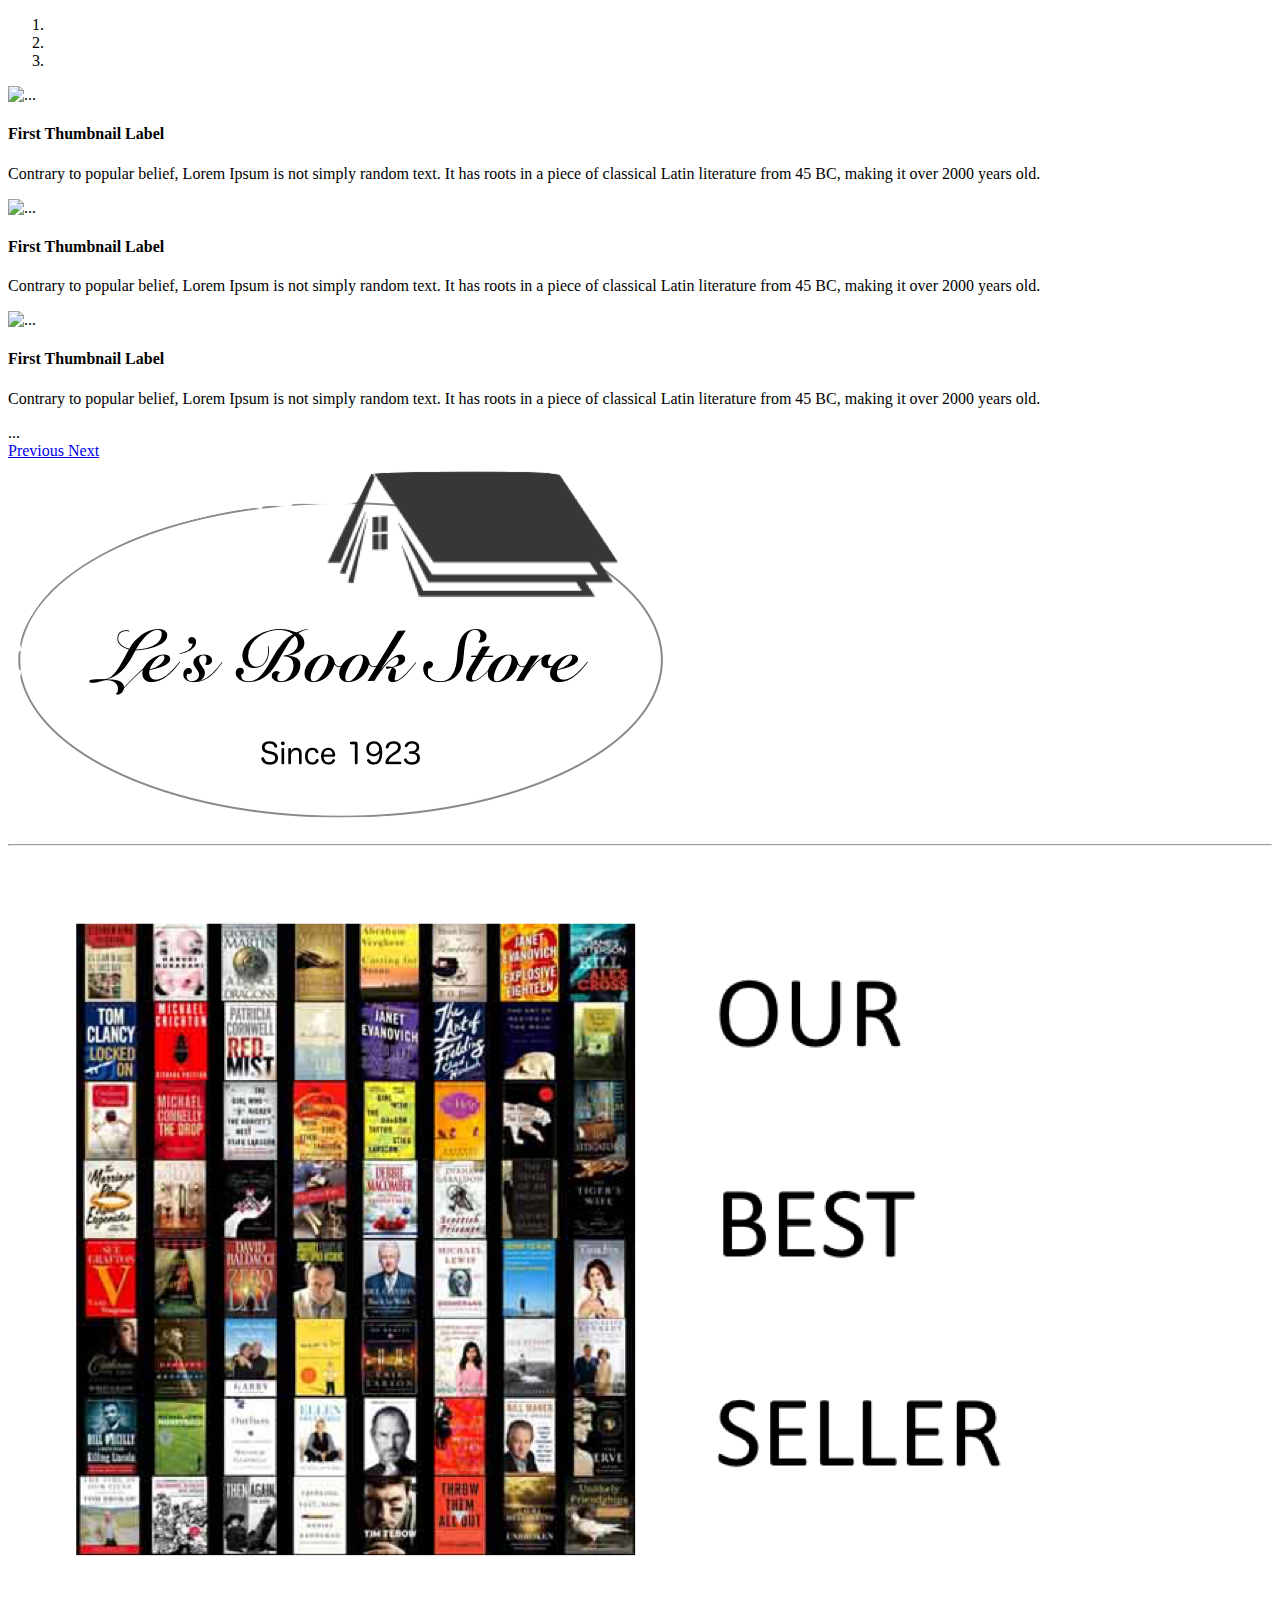
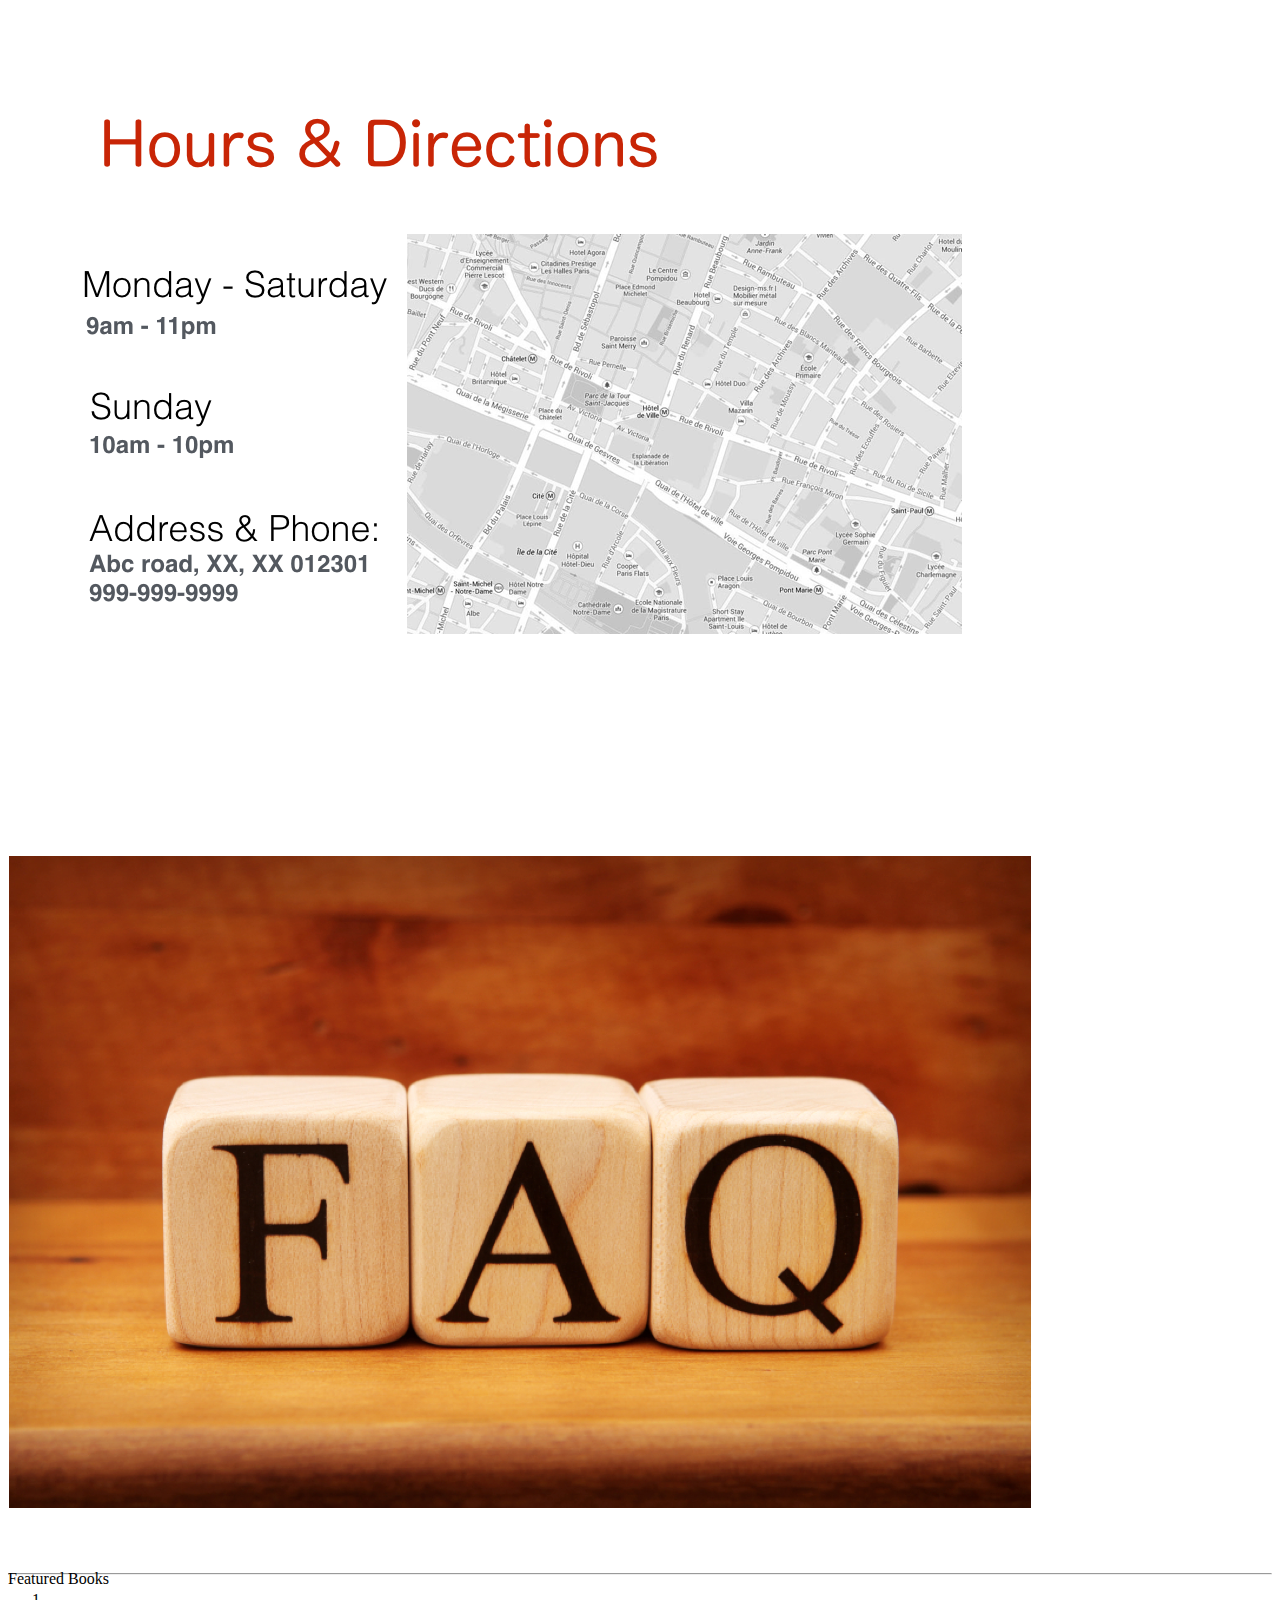
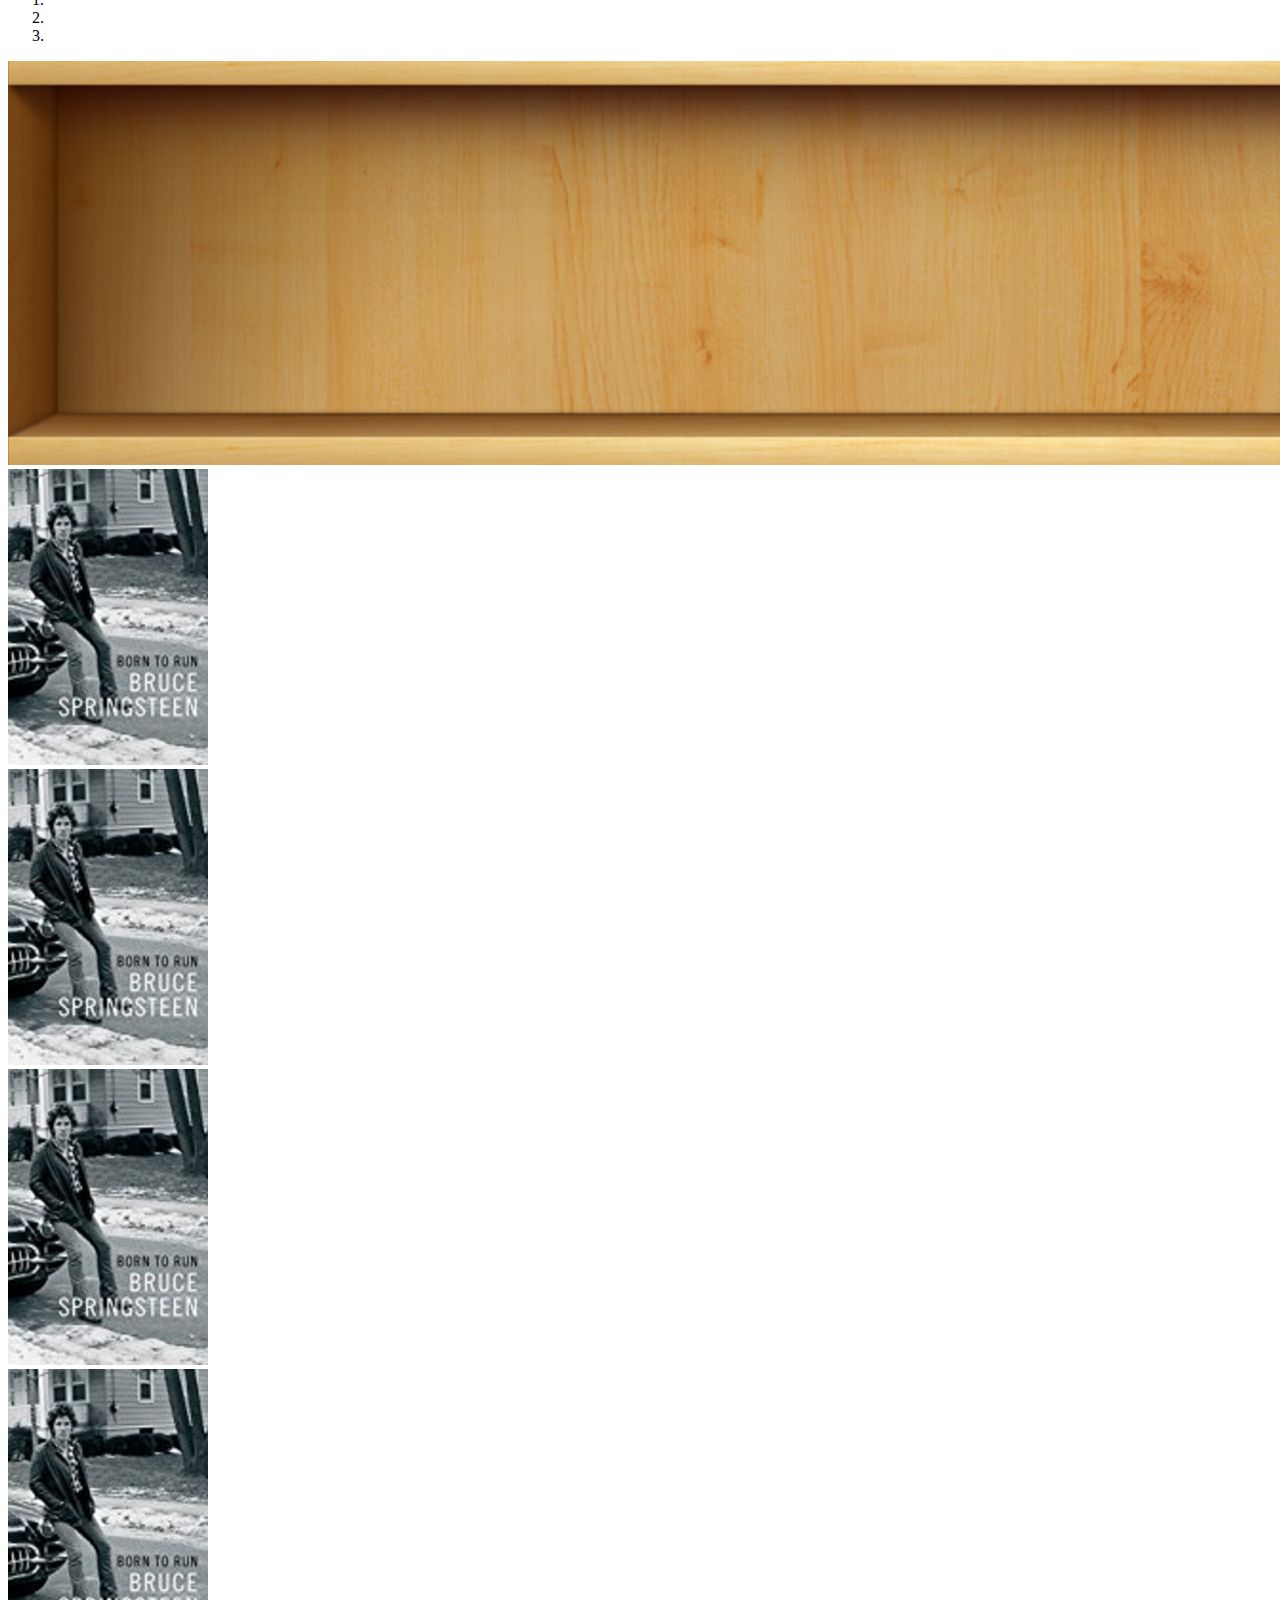
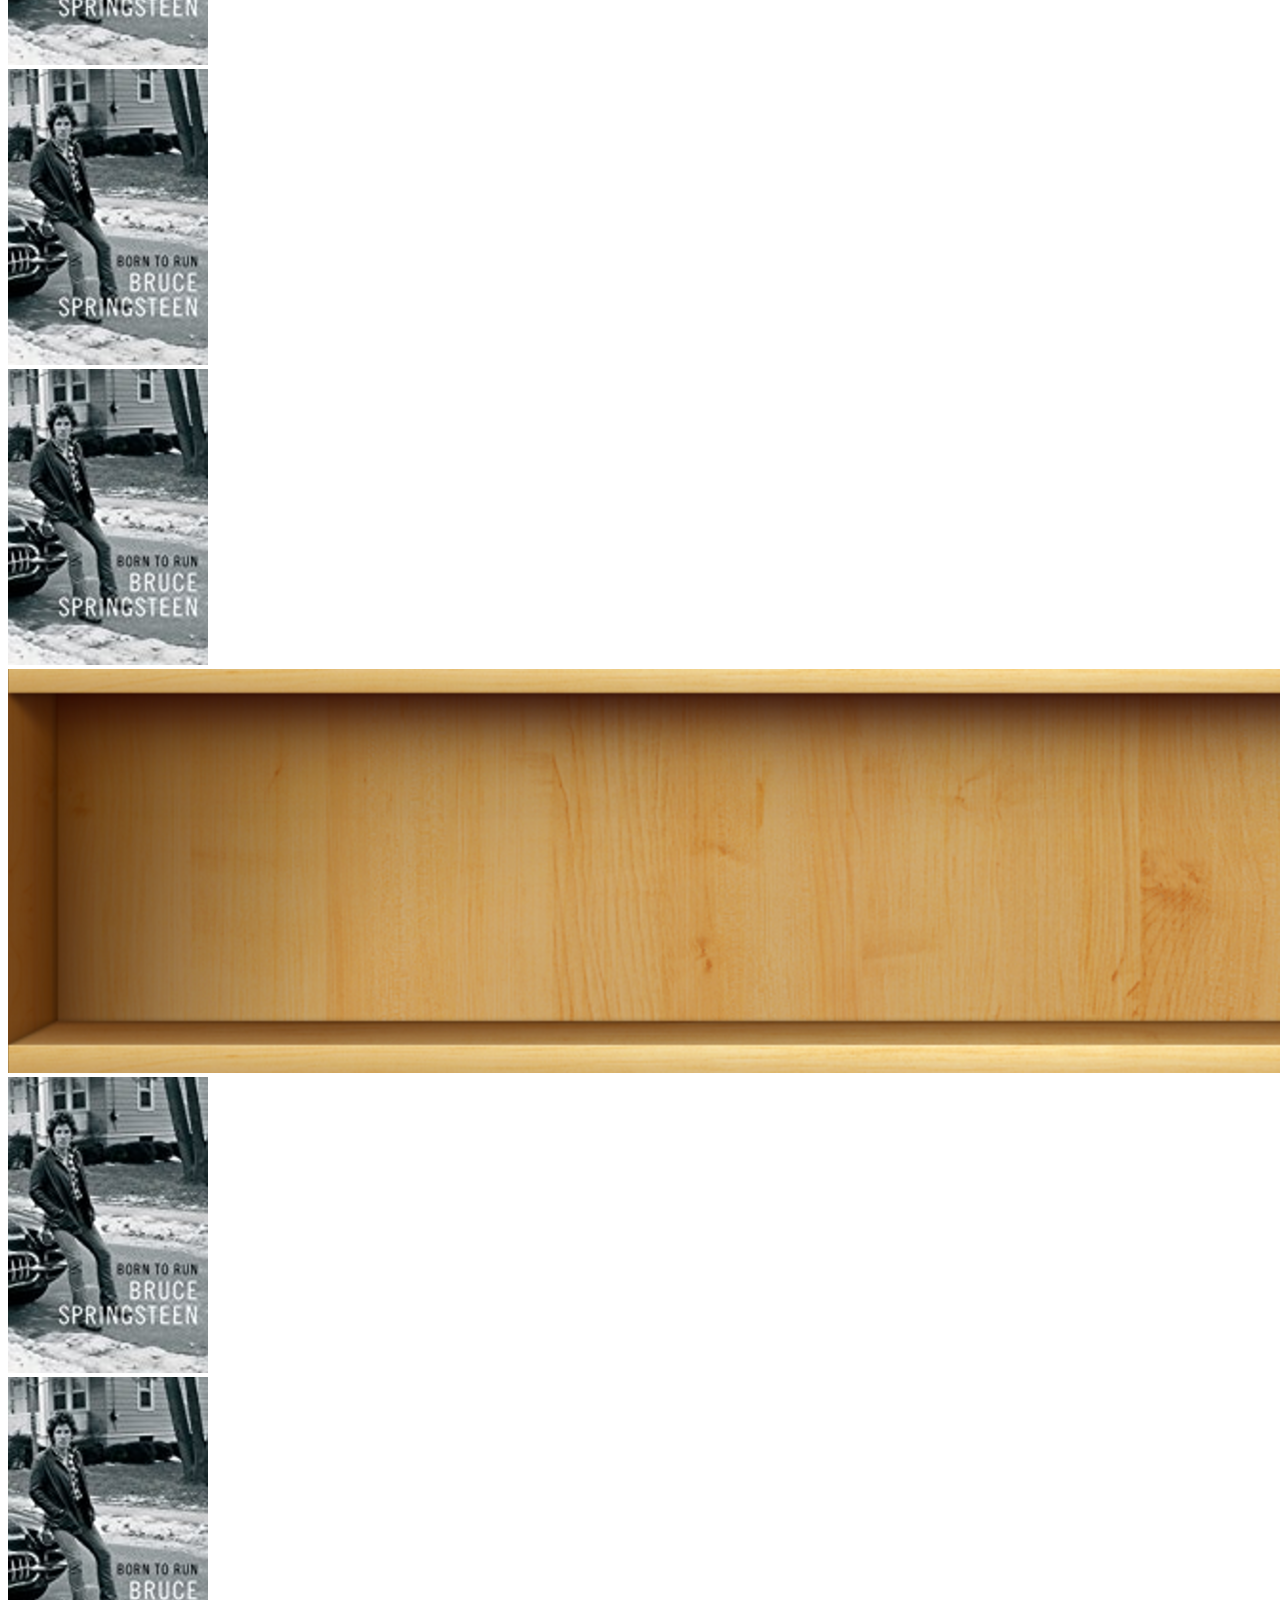
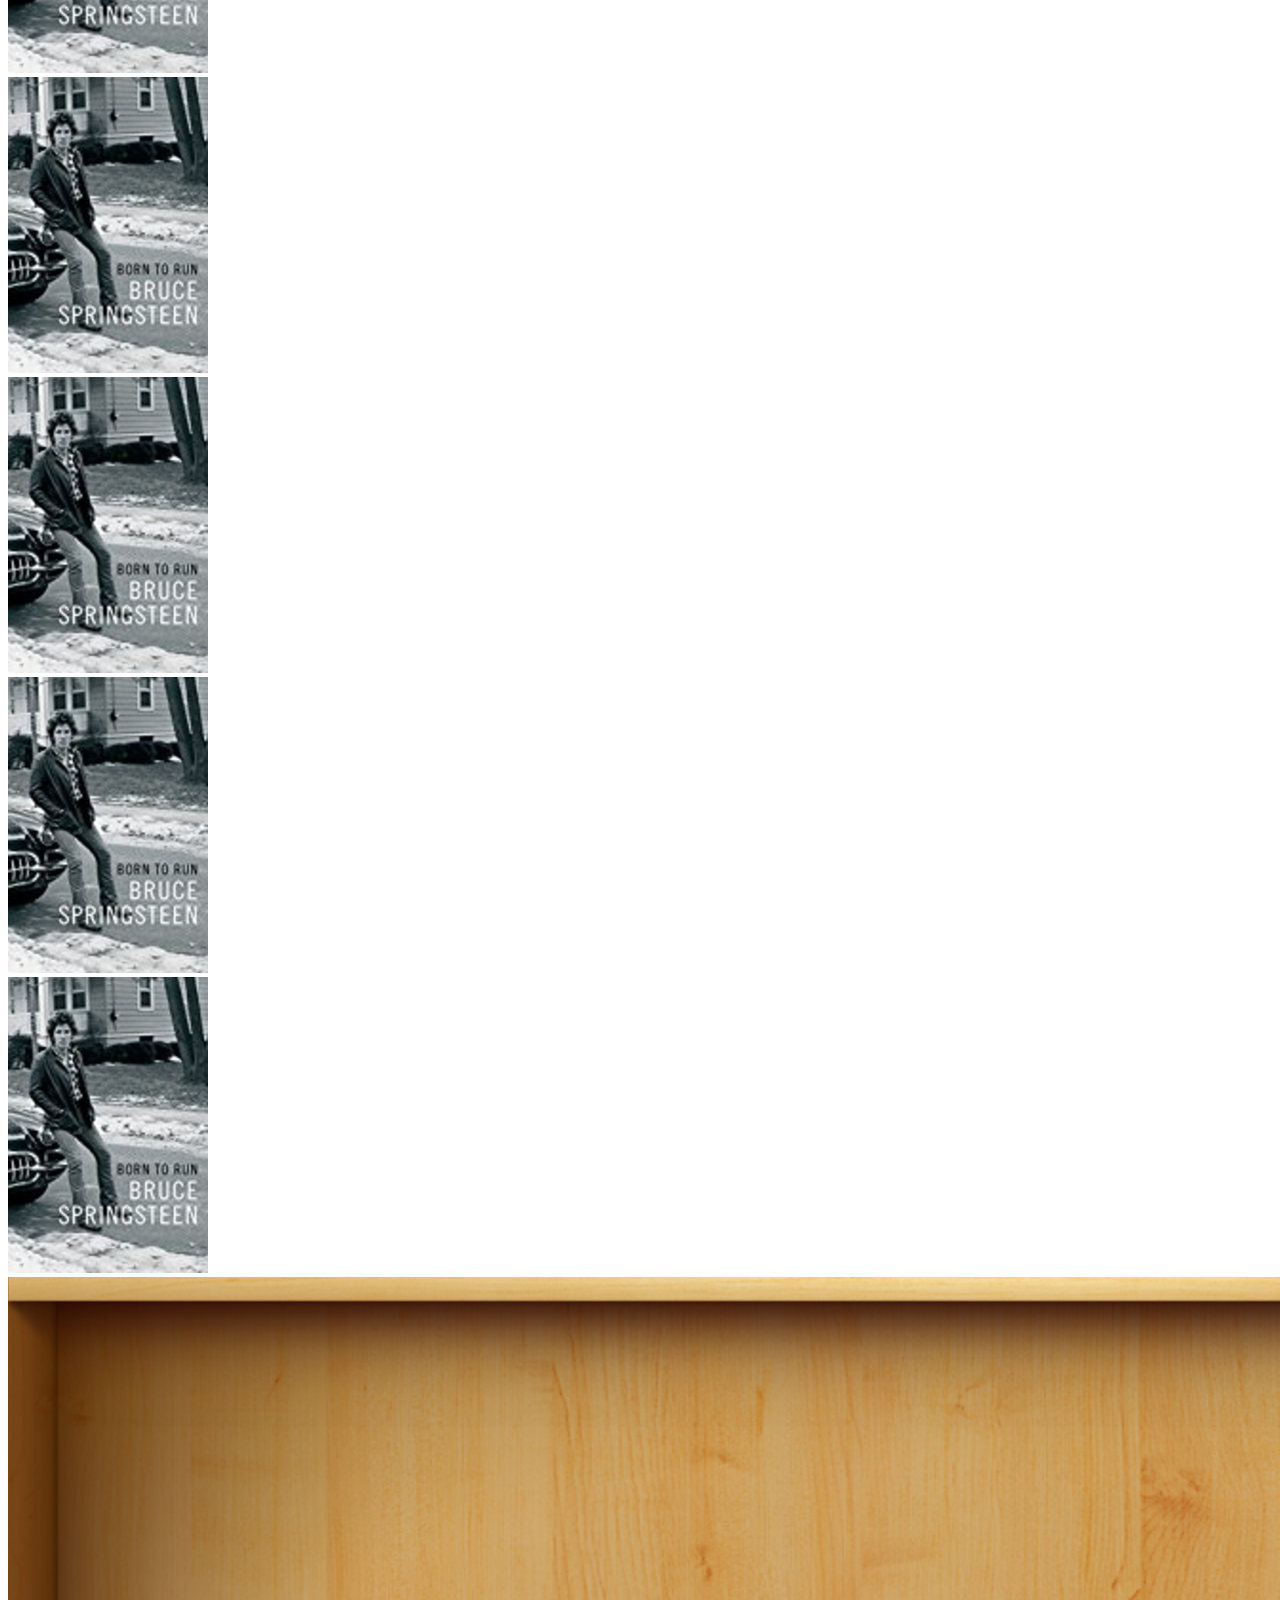
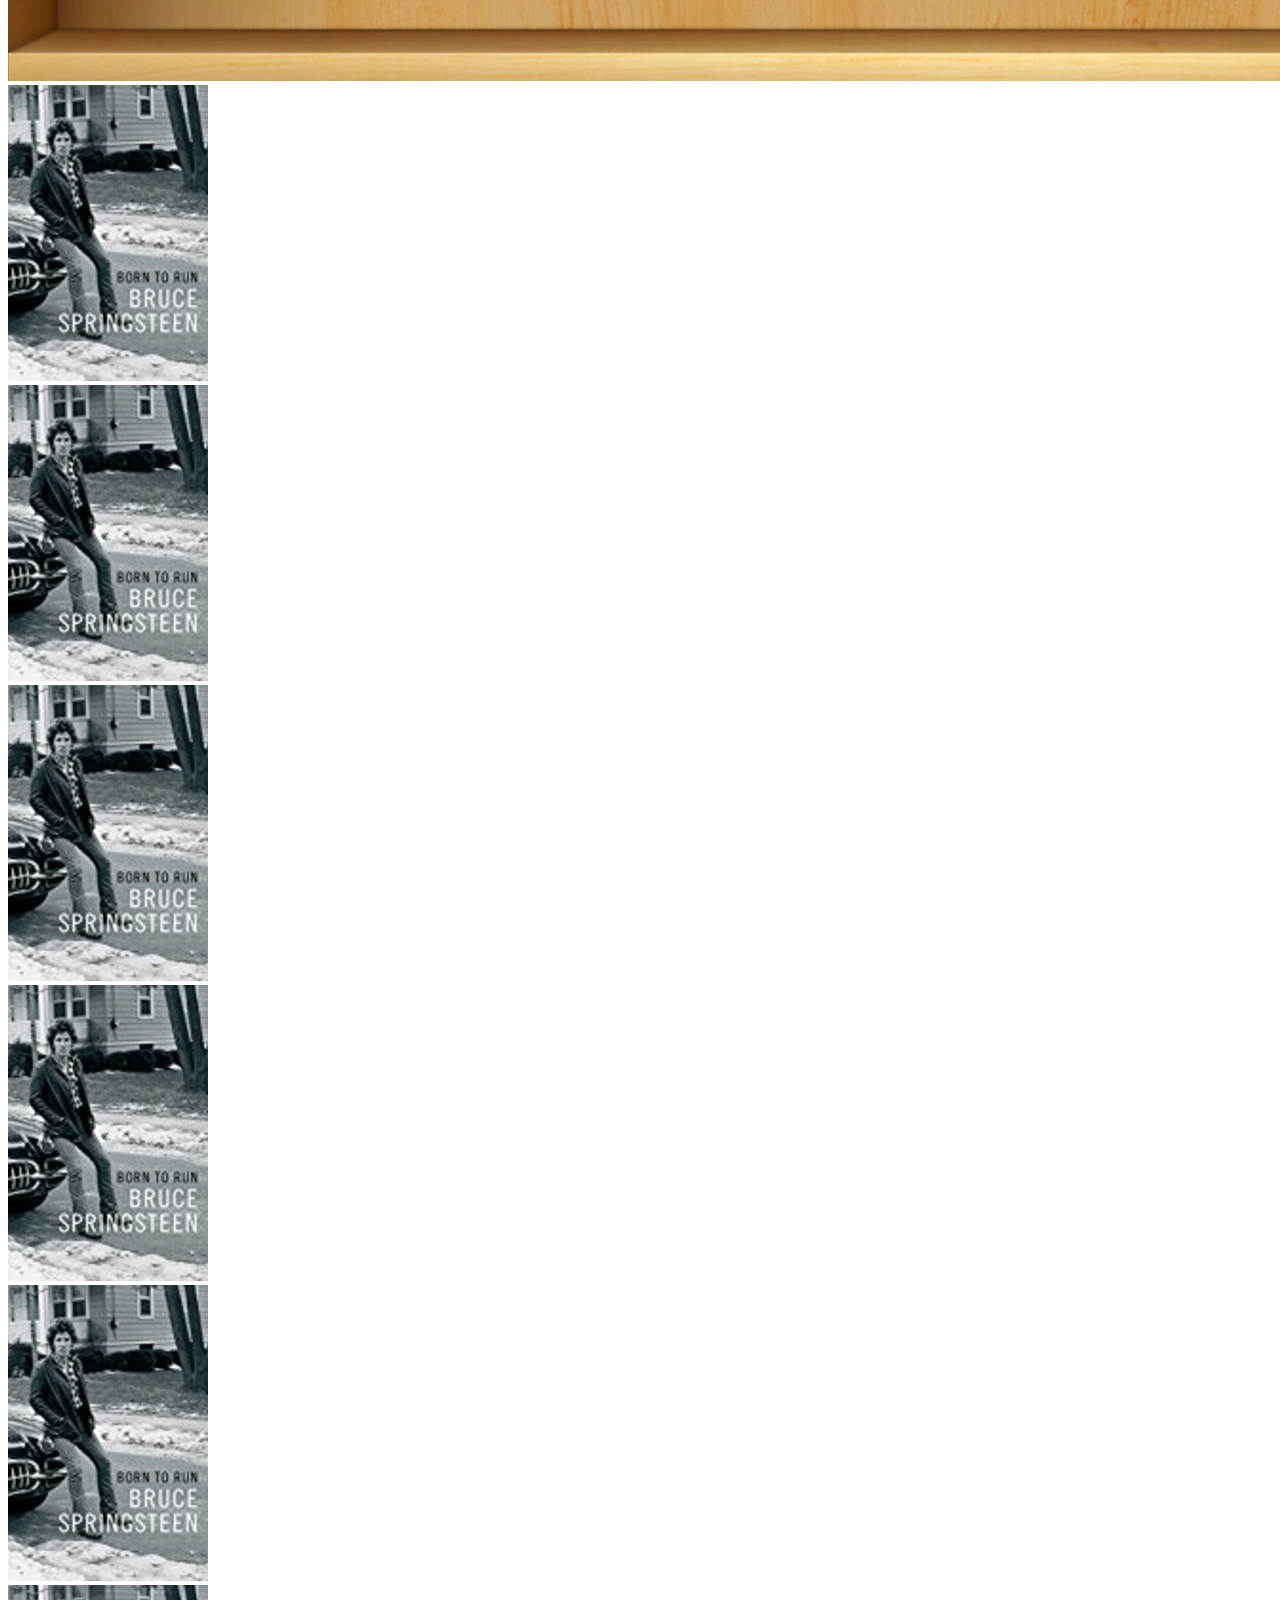
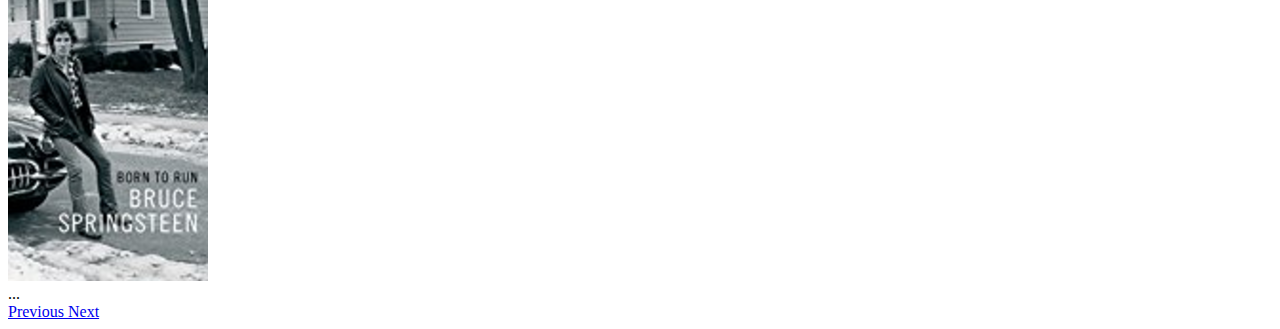
==== commit 20fa5c92: "created common part of template (added templates/common/header.html)" ====
--- a/src/main/resources/templates/index.html
+++ b/src/main/resources/templates/index.html
@@ -1,58 +1,10 @@
 <!doctype html>
 <html lang="en" xmlns:th="http://www.w3.org/1999/xhtml">
-<head>
-    <meta charset="utf-8"/>
-    <meta http-equiv="X-UA-Compatible" content="IE=edge"/>
-
-    <title>Navbar Template for Bootstrap</title>
-
-    <!-- Bootstrap core CSS -->
-    <link th:href="@{/css/bootstrap.min.css}" href="../static/css/bootstrap.min.css" rel="stylesheet"/>
-
-    <link th:href="@{/css/non-responsive.css}" href="../static/css/non-responsive.css" rel="stylesheet"/>
-
-    <!-- Custom styles for this template -->
-    <link th:href="@{/css/style.css}" href="../static/css/style.css" rel="stylesheet"/>
-
-    <link rel="icon" th:href="@{/image/apple-touch-icon.png}" href="../static/image/apple-touch-icon.png"/>
-</head>
+<head th:replace="common/header :: common-header"><title></title></head>
 
 <body>
-<div class="page-top" style="width : 100%; height : 20px; background-color : #f46b42;"></div>
-<!-- Static navbar -->
-<nav class="navbar navbar-default navbar-inverse">
-    <div class="container-fluid">
-        <div class="navbar-header">
-            <a class="navbar-brand" href="#">LE'S BOOKSTORE</a>
-        </div>
-        <div id="navbar">
-            <ul class="nav navbar-nav navbar-left">
-                <li class="dropdown">
-                    <a href="#" class="dropdown-toggle"
-                       data-toggle="dropdown" role="button" aria-haspopup="true"
-                       aria-expanded="false">BOOKS<span class="caret"></span></a>
-                    <ul class="dropdown-menu">
-                        <li><a href="#">Browse the bookshelf</a></li>
-                        <li><a href="#">Store hours &#38; Directions</a></li>
-                        <li><a href="#">FAQ</a></li>
-                    </ul>
-                </li>
-                <form class="navbar-form">
-                    <div class="form-group">
-                        <input type="text" name="keyword" class="form-control" placeholder="Book title" />
-                    </div>
-                    <button type="submit" class="btn btn-default">Search</button>
-                </form>
-            </ul>
-            <ul class="nav navbar-nav navbar-right">
-                <li><a href="#">SHOPPING CART</a></li>
-                <li><a href="#">MY ACCOUNT</a></li>
-                <li><a href="#">LOGOUT</a></li>
-            </ul>
-        </div><!--/.nav-collapse -->
-    </div><!--/.container-fluid -->
-</nav>
-
+
+<div th:replace="common/header :: navbar"></div>
 
 <div class="container">
     <div class="row">
@@ -268,15 +220,7 @@
 
 </div> <!-- End of container -->
 
-
-<!-- Bootstrap core JavaScript
-================================================== -->
-<!-- Placed at the end of the document so the pages load faster -->
-<script src="https://code.jquery.com/jquery-1.12.4.min.js"
-        integrity="sha384-nvAa0+6Qg9clwYCGGPpDQLVpLNn0fRaROjHqs13t4Ggj3Ez50XnGQqc/r8MhnRDZ"
-        crossorigin="anonymous"></script>
-
-<script th:src="@{/js/bootstrap.min.js}" href="../static/js/bootstrap.min.js"></script>
+<div th:replace="common/header :: body-bottom-scripts"></div>
 
 </body>
 </html>
